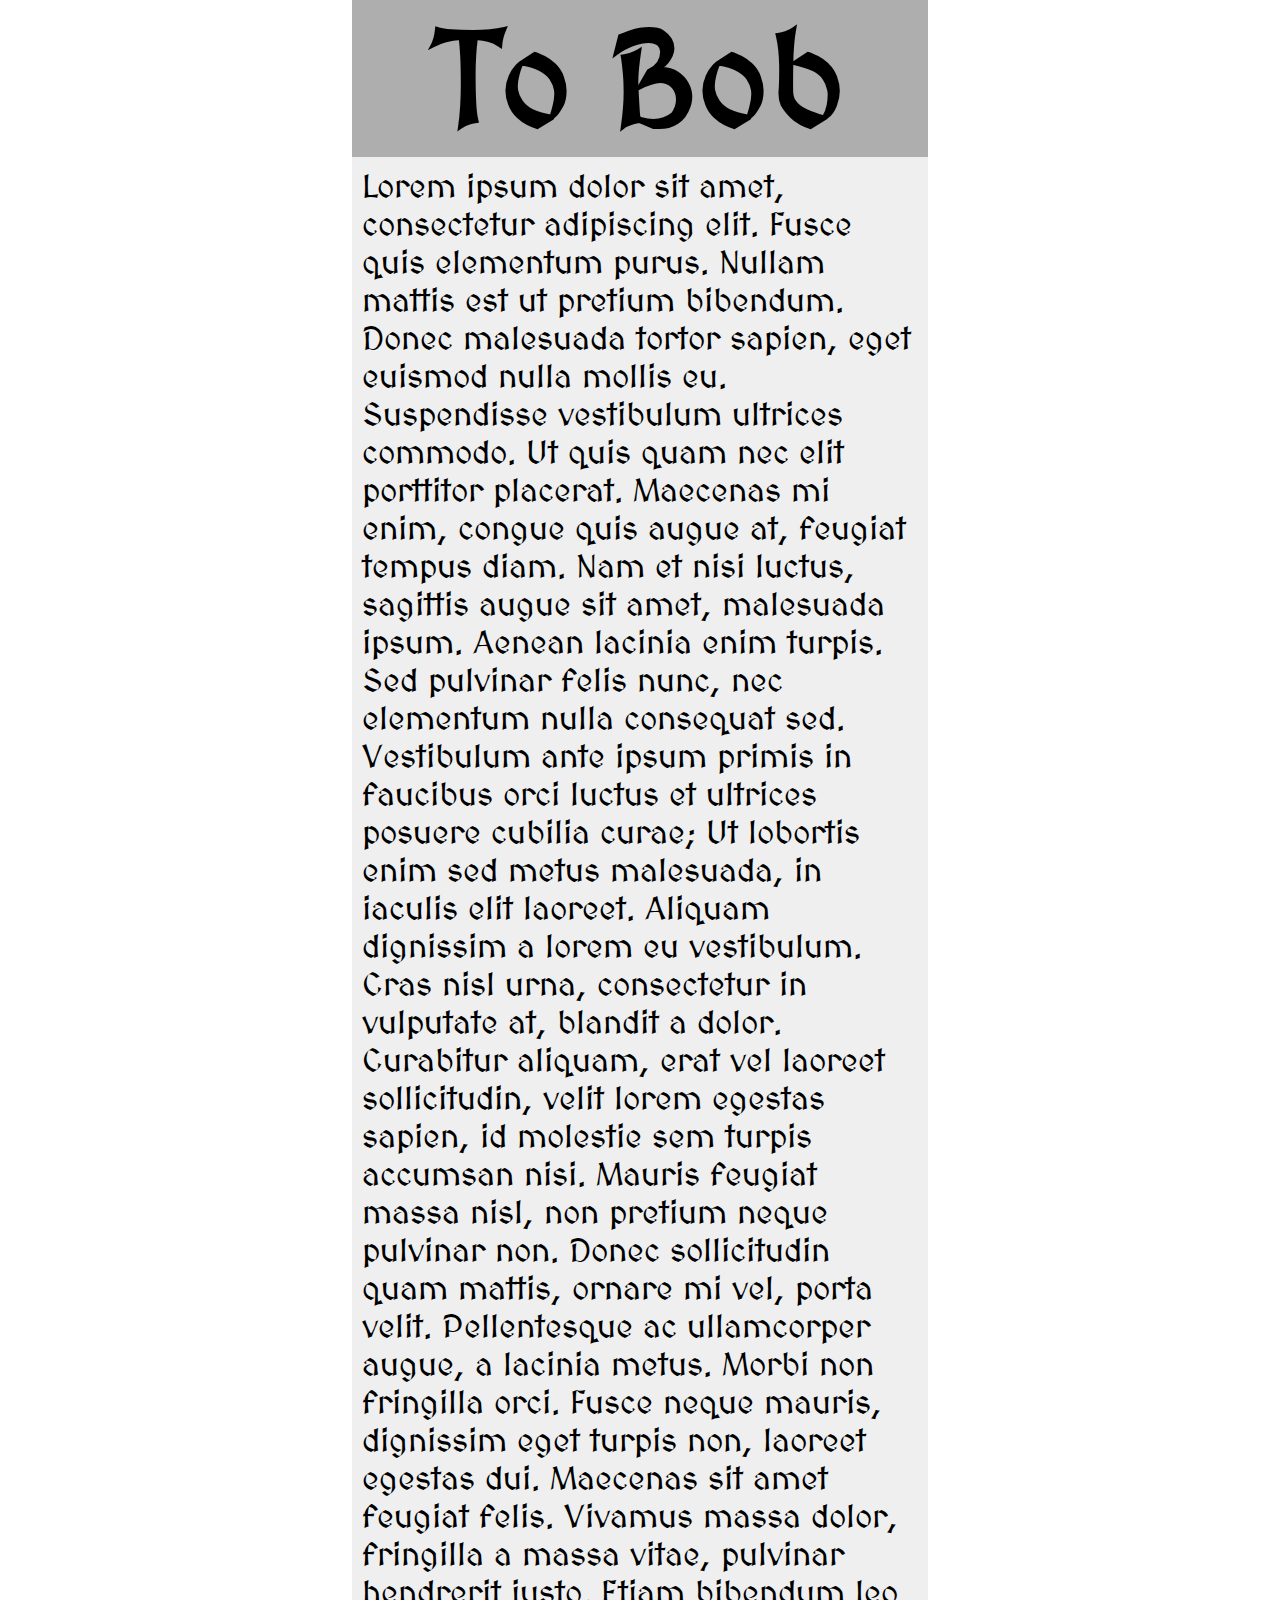
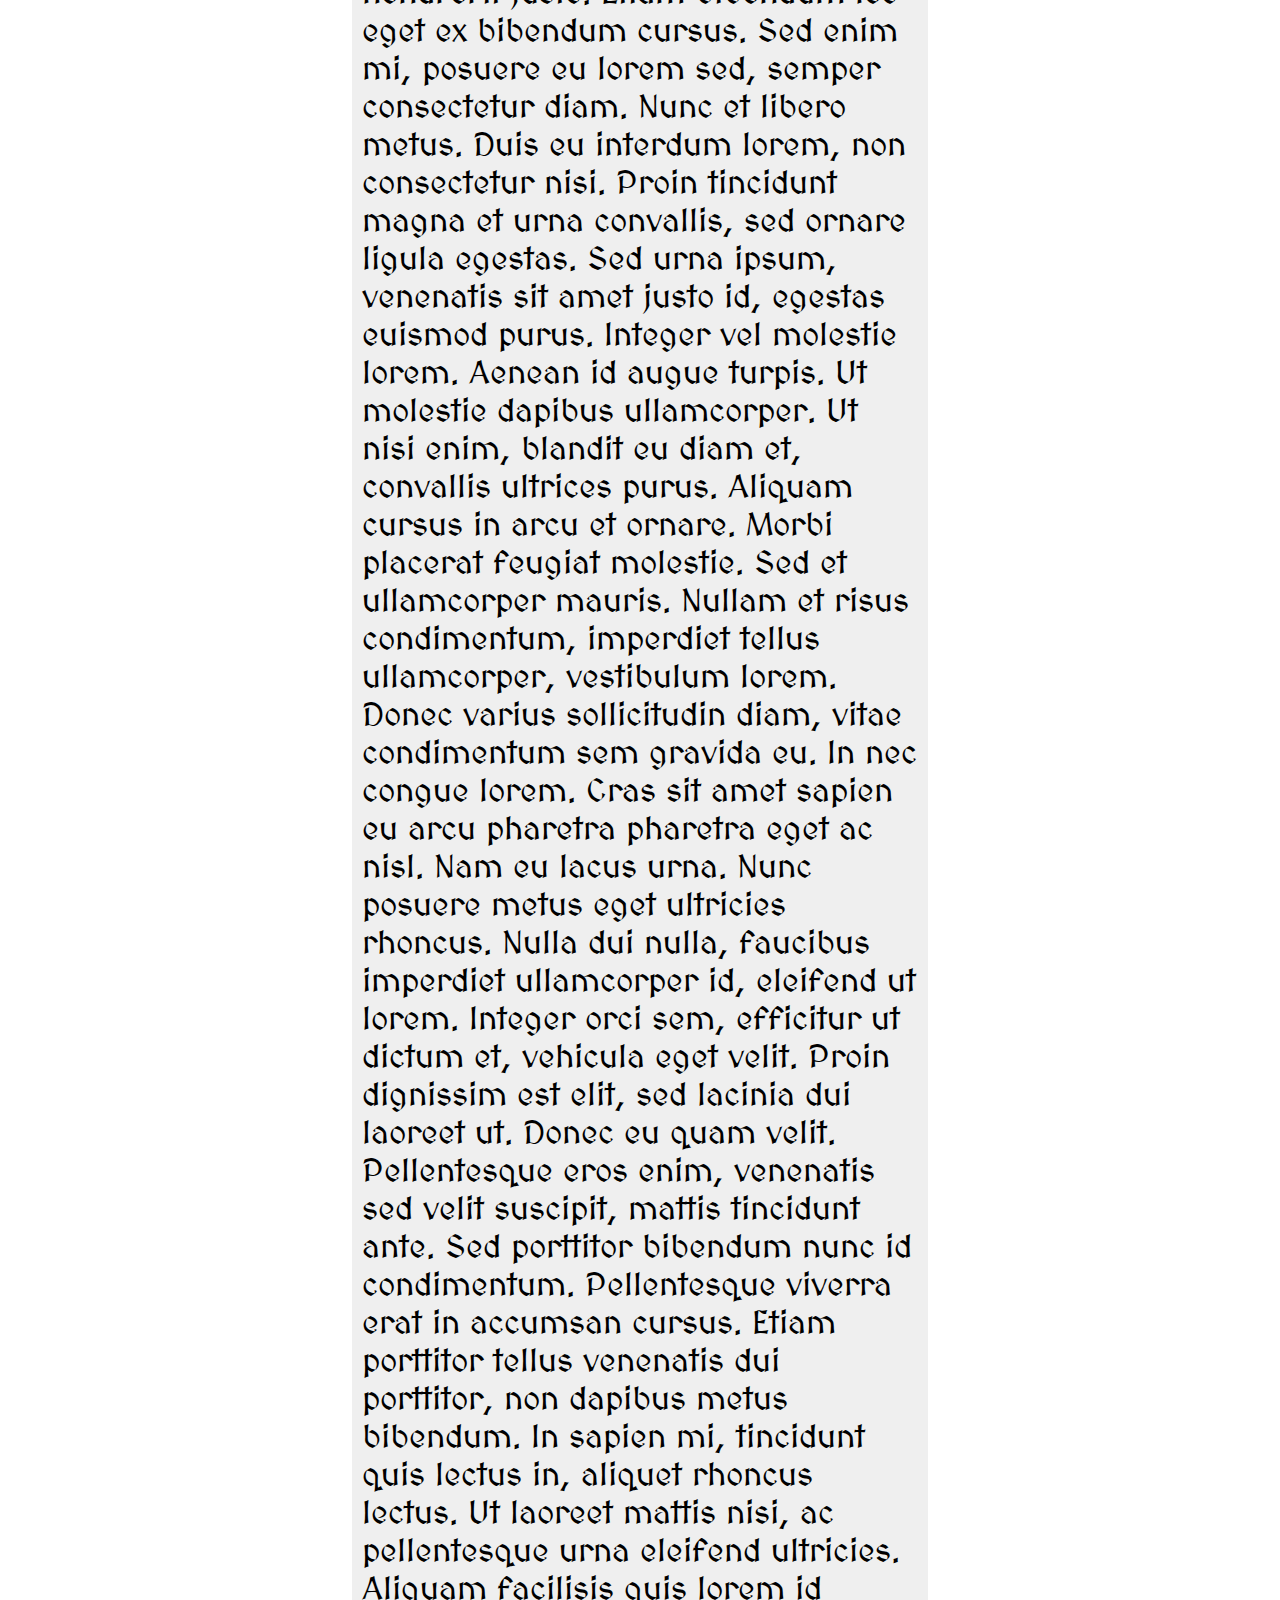
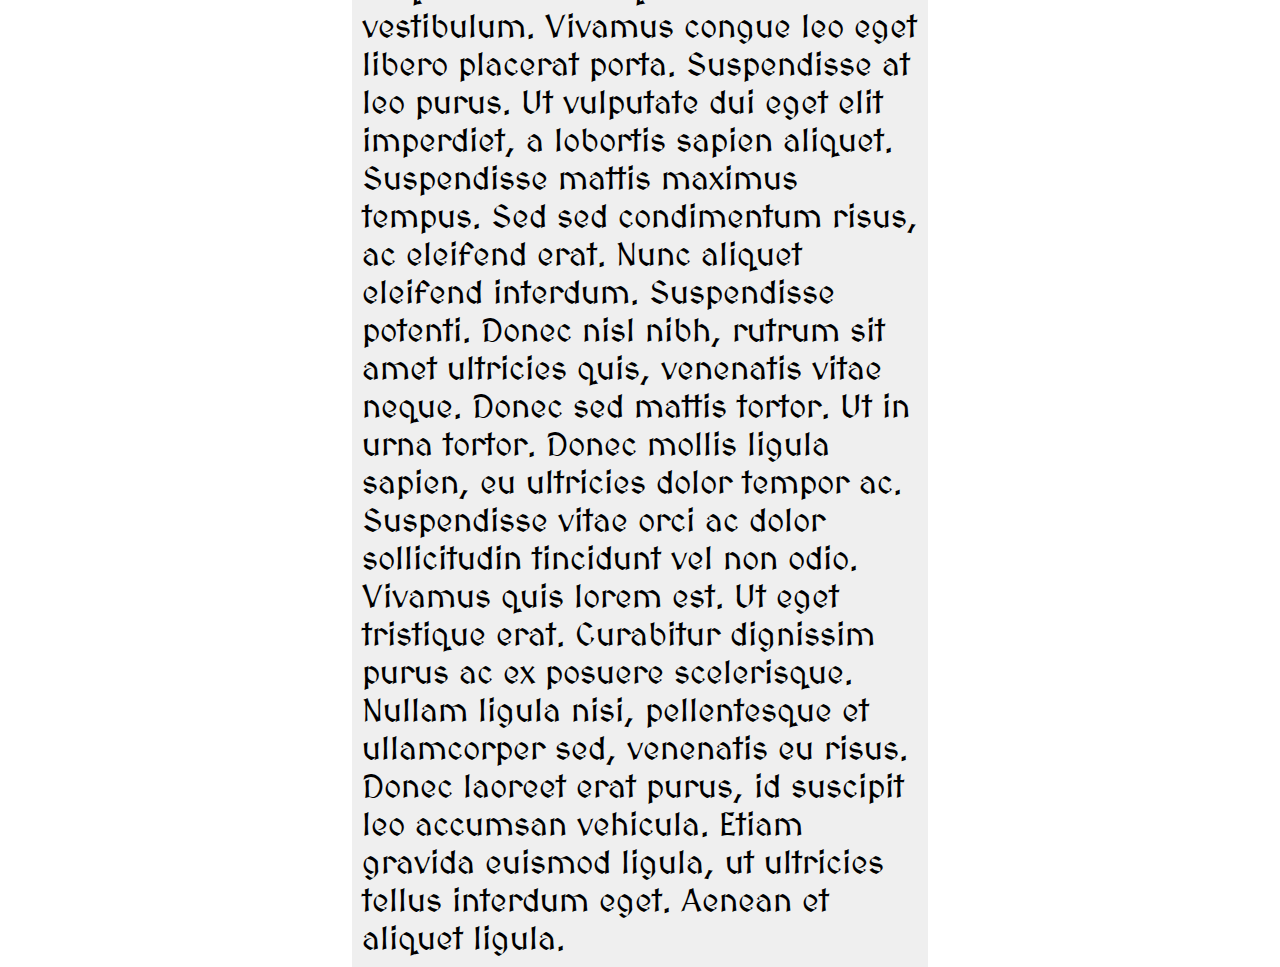
==== card.html @ b1dfefb0 "card.html layout" ====
<!DOCTYPE html>
<html>
    <head>
        <title>Virtual Card</title>
        <script defer src="src/index.js"></script>
        <link rel="stylesheet" href="css/style.css"/>
        <link rel="stylesheet" href="css/card.css"/>
    </head>
    <body>
        <div id="background">
            <div id="card-container">
                <div id="header-container">To Bob</div>
                <div id="message-container">

                    Lorem ipsum dolor sit amet, consectetur adipiscing elit. Fusce quis elementum purus. Nullam mattis est ut pretium bibendum. Donec malesuada tortor sapien, eget euismod nulla mollis eu. Suspendisse vestibulum ultrices commodo. Ut quis quam nec elit porttitor placerat. Maecenas mi enim, congue quis augue at, feugiat tempus diam. Nam et nisi luctus, sagittis augue sit amet, malesuada ipsum. Aenean lacinia enim turpis. Sed pulvinar felis nunc, nec elementum nulla consequat sed.
                    
                    Vestibulum ante ipsum primis in faucibus orci luctus et ultrices posuere cubilia curae; Ut lobortis enim sed metus malesuada, in iaculis elit laoreet. Aliquam dignissim a lorem eu vestibulum. Cras nisl urna, consectetur in vulputate at, blandit a dolor. Curabitur aliquam, erat vel laoreet sollicitudin, velit lorem egestas sapien, id molestie sem turpis accumsan nisi. Mauris feugiat massa nisl, non pretium neque pulvinar non. Donec sollicitudin quam mattis, ornare mi vel, porta velit. Pellentesque ac ullamcorper augue, a lacinia metus. Morbi non fringilla orci. Fusce neque mauris, dignissim eget turpis non, laoreet egestas dui. Maecenas sit amet feugiat felis. Vivamus massa dolor, fringilla a massa vitae, pulvinar hendrerit justo. Etiam bibendum leo eget ex bibendum cursus. Sed enim mi, posuere eu lorem sed, semper consectetur diam. Nunc et libero metus. Duis eu interdum lorem, non consectetur nisi.
                    
                    Proin tincidunt magna et urna convallis, sed ornare ligula egestas. Sed urna ipsum, venenatis sit amet justo id, egestas euismod purus. Integer vel molestie lorem. Aenean id augue turpis. Ut molestie dapibus ullamcorper. Ut nisi enim, blandit eu diam et, convallis ultrices purus. Aliquam cursus in arcu et ornare. Morbi placerat feugiat molestie. Sed et ullamcorper mauris. Nullam et risus condimentum, imperdiet tellus ullamcorper, vestibulum lorem. Donec varius sollicitudin diam, vitae condimentum sem gravida eu. In nec congue lorem. Cras sit amet sapien eu arcu pharetra pharetra eget ac nisl. Nam eu lacus urna. Nunc posuere metus eget ultricies rhoncus. Nulla dui nulla, faucibus imperdiet ullamcorper id, eleifend ut lorem.
                    
                    Integer orci sem, efficitur ut dictum et, vehicula eget velit. Proin dignissim est elit, sed lacinia dui laoreet ut. Donec eu quam velit. Pellentesque eros enim, venenatis sed velit suscipit, mattis tincidunt ante. Sed porttitor bibendum nunc id condimentum. Pellentesque viverra erat in accumsan cursus. Etiam porttitor tellus venenatis dui porttitor, non dapibus metus bibendum. In sapien mi, tincidunt quis lectus in, aliquet rhoncus lectus. Ut laoreet mattis nisi, ac pellentesque urna eleifend ultricies. Aliquam facilisis quis lorem id vestibulum. Vivamus congue leo eget libero placerat porta. Suspendisse at leo purus. Ut vulputate dui eget elit imperdiet, a lobortis sapien aliquet. Suspendisse mattis maximus tempus. Sed sed condimentum risus, ac eleifend erat. Nunc aliquet eleifend interdum.
                    
                    Suspendisse potenti. Donec nisl nibh, rutrum sit amet ultricies quis, venenatis vitae neque. Donec sed mattis tortor. Ut in urna tortor. Donec mollis ligula sapien, eu ultricies dolor tempor ac. Suspendisse vitae orci ac dolor sollicitudin tincidunt vel non odio. Vivamus quis lorem est. Ut eget tristique erat. Curabitur dignissim purus ac ex posuere scelerisque. Nullam ligula nisi, pellentesque et ullamcorper sed, venenatis eu risus. Donec laoreet erat purus, id suscipit leo accumsan vehicula. Etiam gravida euismod ligula, ut ultricies tellus interdum eget. Aenean et aliquet ligula. </div>
            </div>
        </div>
    </body>
</html>
---- css/style.css ----
/* STYLES SHARED ACROSS THE PAGES */

html, body {
    margin: 0;
    padding: 0;
    height: 100%;
    width: 100%;
}
---- css/card.css ----
/* STYLES SPECIFIC TO CARD.HTML */
@import url('https://fonts.googleapis.com/css2?family=MedievalSharp&family=Rubik&display=swap');

#background {
    width: 100%;
    height: 100%; 

    display: flex;
    justify-content: center;

    background-color: white;
}

#card-container { 
    width: 45%;

    display: flex;
    flex-direction: column;
    padding: 0;
}

#header-container {
    box-sizing: border-box;
    width: 100%;

    background-color: rgba(94, 94, 94, 0.5);
    background: 0.5;

    text-align: center;
    font-size: 100pt;
    font-family: 'MedievalSharp', cursive;
    font-weight: bolder;
}

#message-container {
    box-sizing: border-box;
    padding: 10px;
    width: 100%;

    background-color: rgba(94, 94, 94, 0.1);
    
    font-size: 25pt;
    font-family: 'MedievalSharp', cursive;
    text-wrap: pretty;
}
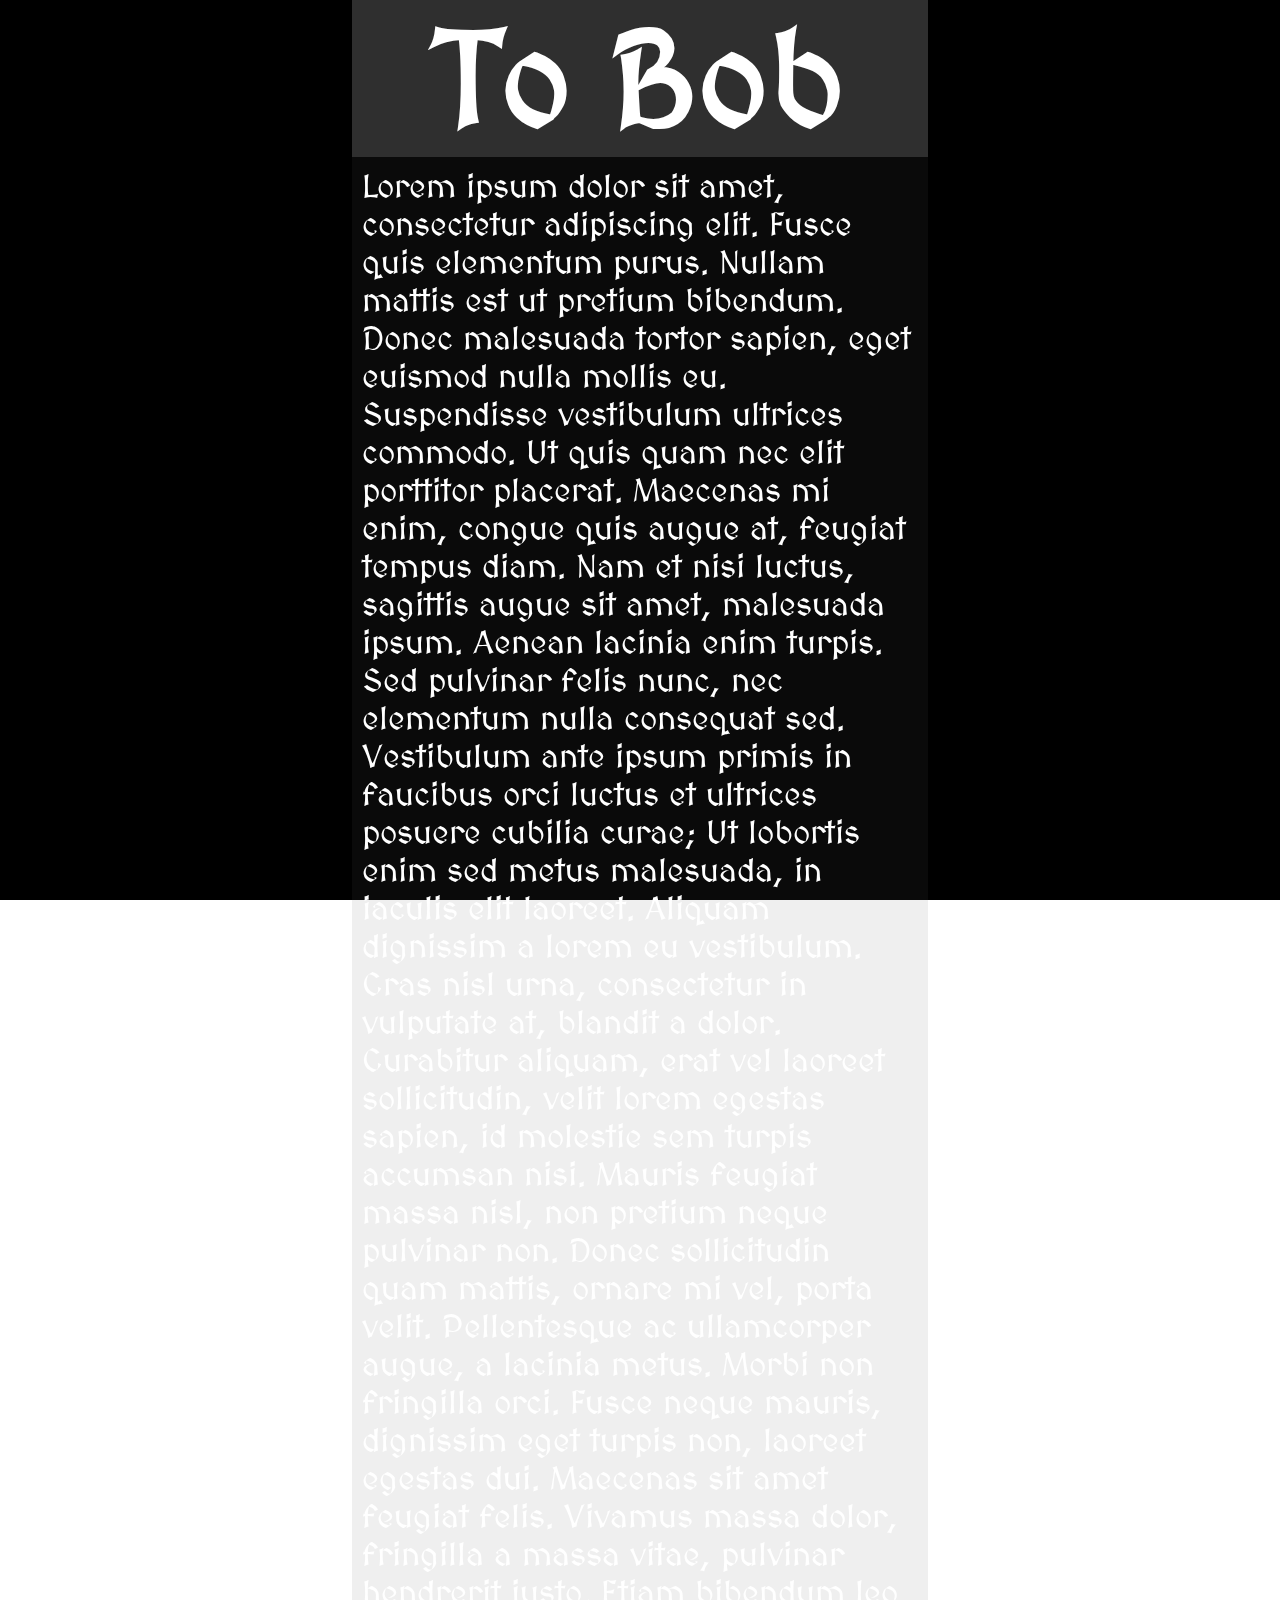
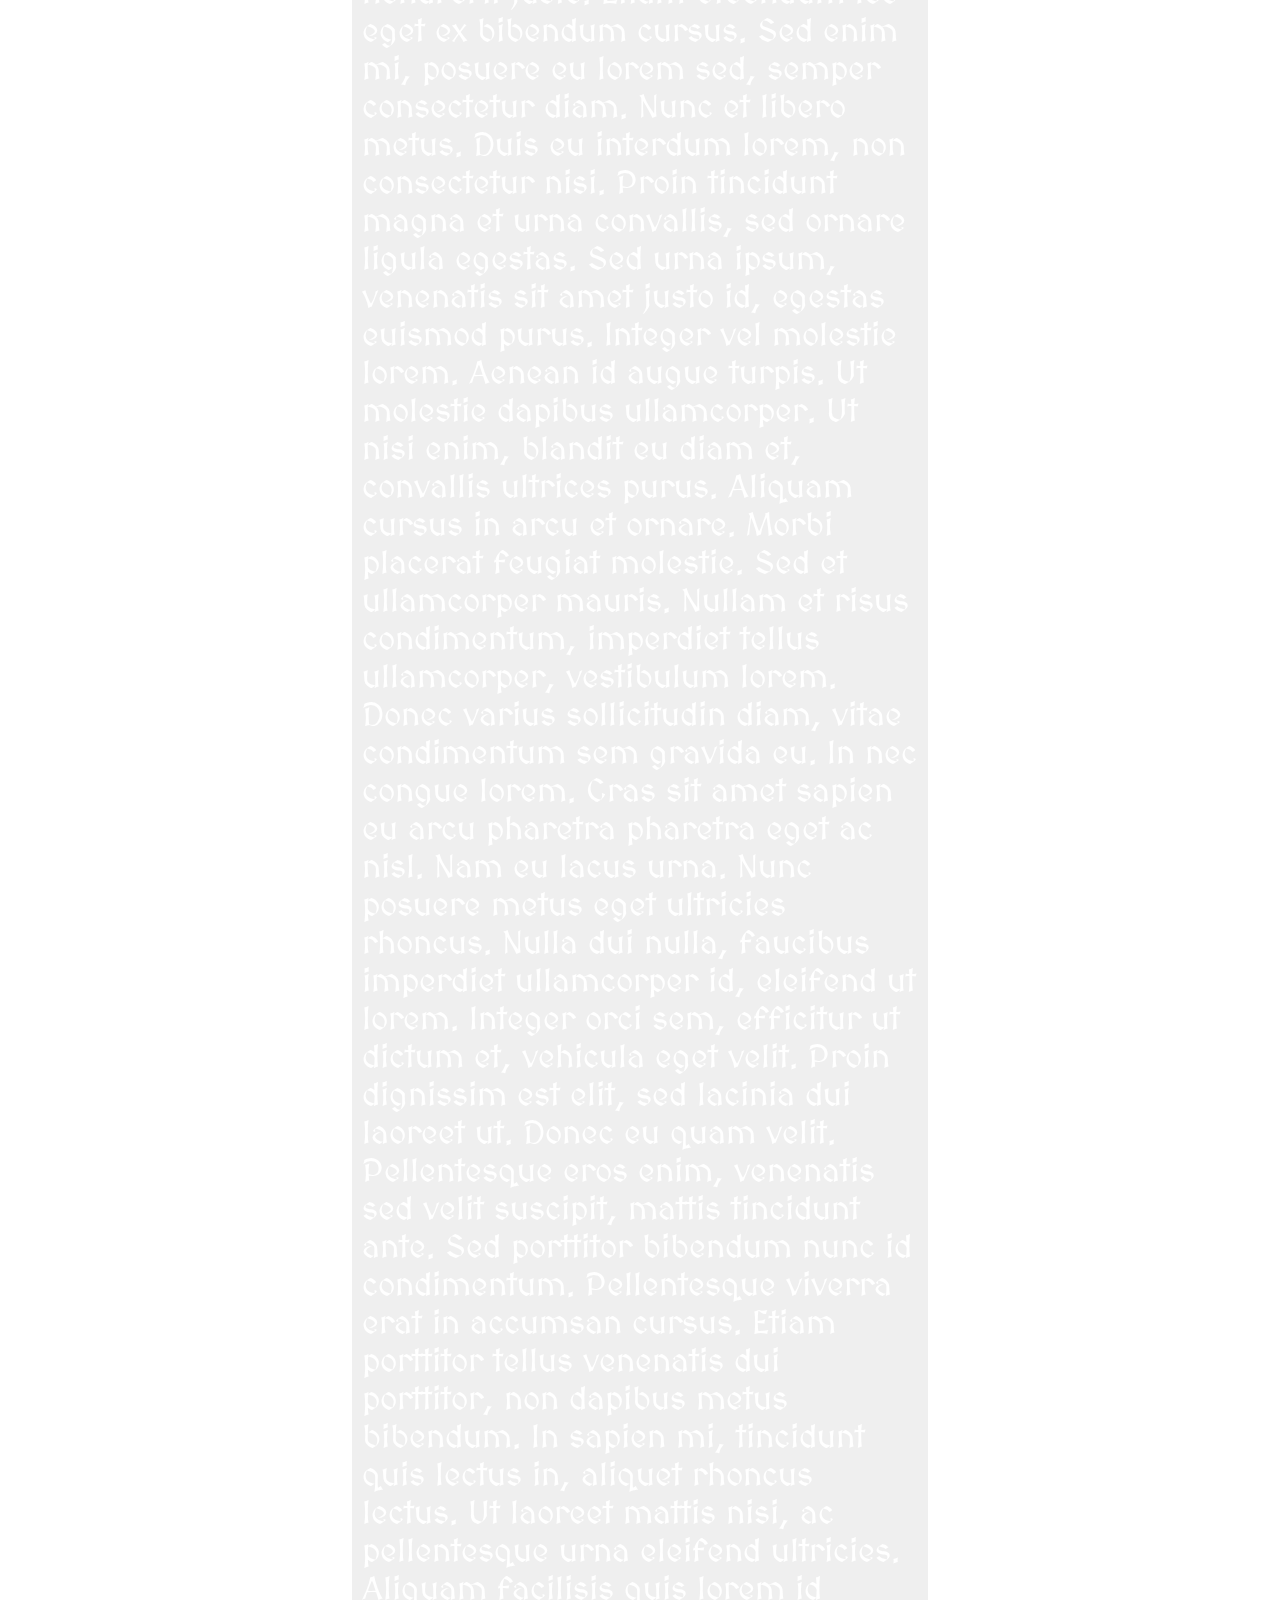
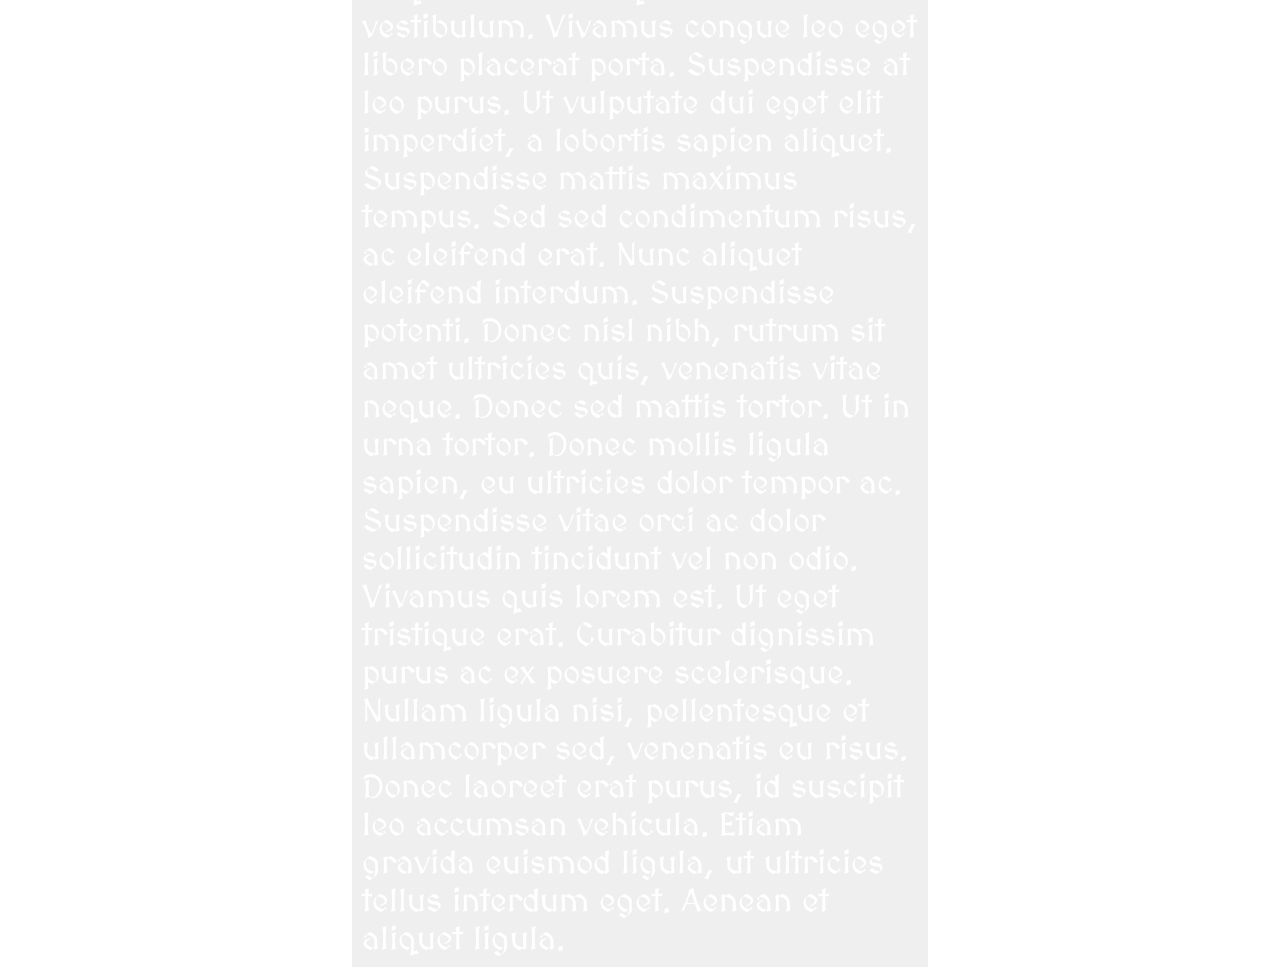
==== commit 3e3ede6f: "Fix canvas z-index" ====
--- a/card.html
+++ b/card.html
@@ -2,25 +2,31 @@
 <html>
     <head>
         <title>Virtual Card</title>
-        <script defer src="src/index.js"></script>
         <link rel="stylesheet" href="css/style.css"/>
         <link rel="stylesheet" href="css/card.css"/>
+
+        <script defer src="src/graphics.js"></script>
+        <script defer src="src/background.js"></script>
     </head>
     <body>
-        <div id="background">
-            <div id="card-container">
-                <div id="header-container">To Bob</div>
-                <div id="message-container">
+        <div id="wrap">
+            <canvas id="animated-background"></canvas>
+            <div id="overlay">
+                <div id="card-container">
+                    <div id="header-container">To Bob</div>
+                    <div id="message-container">
 
-                    Lorem ipsum dolor sit amet, consectetur adipiscing elit. Fusce quis elementum purus. Nullam mattis est ut pretium bibendum. Donec malesuada tortor sapien, eget euismod nulla mollis eu. Suspendisse vestibulum ultrices commodo. Ut quis quam nec elit porttitor placerat. Maecenas mi enim, congue quis augue at, feugiat tempus diam. Nam et nisi luctus, sagittis augue sit amet, malesuada ipsum. Aenean lacinia enim turpis. Sed pulvinar felis nunc, nec elementum nulla consequat sed.
-                    
-                    Vestibulum ante ipsum primis in faucibus orci luctus et ultrices posuere cubilia curae; Ut lobortis enim sed metus malesuada, in iaculis elit laoreet. Aliquam dignissim a lorem eu vestibulum. Cras nisl urna, consectetur in vulputate at, blandit a dolor. Curabitur aliquam, erat vel laoreet sollicitudin, velit lorem egestas sapien, id molestie sem turpis accumsan nisi. Mauris feugiat massa nisl, non pretium neque pulvinar non. Donec sollicitudin quam mattis, ornare mi vel, porta velit. Pellentesque ac ullamcorper augue, a lacinia metus. Morbi non fringilla orci. Fusce neque mauris, dignissim eget turpis non, laoreet egestas dui. Maecenas sit amet feugiat felis. Vivamus massa dolor, fringilla a massa vitae, pulvinar hendrerit justo. Etiam bibendum leo eget ex bibendum cursus. Sed enim mi, posuere eu lorem sed, semper consectetur diam. Nunc et libero metus. Duis eu interdum lorem, non consectetur nisi.
-                    
-                    Proin tincidunt magna et urna convallis, sed ornare ligula egestas. Sed urna ipsum, venenatis sit amet justo id, egestas euismod purus. Integer vel molestie lorem. Aenean id augue turpis. Ut molestie dapibus ullamcorper. Ut nisi enim, blandit eu diam et, convallis ultrices purus. Aliquam cursus in arcu et ornare. Morbi placerat feugiat molestie. Sed et ullamcorper mauris. Nullam et risus condimentum, imperdiet tellus ullamcorper, vestibulum lorem. Donec varius sollicitudin diam, vitae condimentum sem gravida eu. In nec congue lorem. Cras sit amet sapien eu arcu pharetra pharetra eget ac nisl. Nam eu lacus urna. Nunc posuere metus eget ultricies rhoncus. Nulla dui nulla, faucibus imperdiet ullamcorper id, eleifend ut lorem.
-                    
-                    Integer orci sem, efficitur ut dictum et, vehicula eget velit. Proin dignissim est elit, sed lacinia dui laoreet ut. Donec eu quam velit. Pellentesque eros enim, venenatis sed velit suscipit, mattis tincidunt ante. Sed porttitor bibendum nunc id condimentum. Pellentesque viverra erat in accumsan cursus. Etiam porttitor tellus venenatis dui porttitor, non dapibus metus bibendum. In sapien mi, tincidunt quis lectus in, aliquet rhoncus lectus. Ut laoreet mattis nisi, ac pellentesque urna eleifend ultricies. Aliquam facilisis quis lorem id vestibulum. Vivamus congue leo eget libero placerat porta. Suspendisse at leo purus. Ut vulputate dui eget elit imperdiet, a lobortis sapien aliquet. Suspendisse mattis maximus tempus. Sed sed condimentum risus, ac eleifend erat. Nunc aliquet eleifend interdum.
-                    
-                    Suspendisse potenti. Donec nisl nibh, rutrum sit amet ultricies quis, venenatis vitae neque. Donec sed mattis tortor. Ut in urna tortor. Donec mollis ligula sapien, eu ultricies dolor tempor ac. Suspendisse vitae orci ac dolor sollicitudin tincidunt vel non odio. Vivamus quis lorem est. Ut eget tristique erat. Curabitur dignissim purus ac ex posuere scelerisque. Nullam ligula nisi, pellentesque et ullamcorper sed, venenatis eu risus. Donec laoreet erat purus, id suscipit leo accumsan vehicula. Etiam gravida euismod ligula, ut ultricies tellus interdum eget. Aenean et aliquet ligula. </div>
+                        Lorem ipsum dolor sit amet, consectetur adipiscing elit. Fusce quis elementum purus. Nullam mattis est ut pretium bibendum. Donec malesuada tortor sapien, eget euismod nulla mollis eu. Suspendisse vestibulum ultrices commodo. Ut quis quam nec elit porttitor placerat. Maecenas mi enim, congue quis augue at, feugiat tempus diam. Nam et nisi luctus, sagittis augue sit amet, malesuada ipsum. Aenean lacinia enim turpis. Sed pulvinar felis nunc, nec elementum nulla consequat sed.
+
+                        Vestibulum ante ipsum primis in faucibus orci luctus et ultrices posuere cubilia curae; Ut lobortis enim sed metus malesuada, in iaculis elit laoreet. Aliquam dignissim a lorem eu vestibulum. Cras nisl urna, consectetur in vulputate at, blandit a dolor. Curabitur aliquam, erat vel laoreet sollicitudin, velit lorem egestas sapien, id molestie sem turpis accumsan nisi. Mauris feugiat massa nisl, non pretium neque pulvinar non. Donec sollicitudin quam mattis, ornare mi vel, porta velit. Pellentesque ac ullamcorper augue, a lacinia metus. Morbi non fringilla orci. Fusce neque mauris, dignissim eget turpis non, laoreet egestas dui. Maecenas sit amet feugiat felis. Vivamus massa dolor, fringilla a massa vitae, pulvinar hendrerit justo. Etiam bibendum leo eget ex bibendum cursus. Sed enim mi, posuere eu lorem sed, semper consectetur diam. Nunc et libero metus. Duis eu interdum lorem, non consectetur nisi.
+
+                        Proin tincidunt magna et urna convallis, sed ornare ligula egestas. Sed urna ipsum, venenatis sit amet justo id, egestas euismod purus. Integer vel molestie lorem. Aenean id augue turpis. Ut molestie dapibus ullamcorper. Ut nisi enim, blandit eu diam et, convallis ultrices purus. Aliquam cursus in arcu et ornare. Morbi placerat feugiat molestie. Sed et ullamcorper mauris. Nullam et risus condimentum, imperdiet tellus ullamcorper, vestibulum lorem. Donec varius sollicitudin diam, vitae condimentum sem gravida eu. In nec congue lorem. Cras sit amet sapien eu arcu pharetra pharetra eget ac nisl. Nam eu lacus urna. Nunc posuere metus eget ultricies rhoncus. Nulla dui nulla, faucibus imperdiet ullamcorper id, eleifend ut lorem.
+
+                        Integer orci sem, efficitur ut dictum et, vehicula eget velit. Proin dignissim est elit, sed lacinia dui laoreet ut. Donec eu quam velit. Pellentesque eros enim, venenatis sed velit suscipit, mattis tincidunt ante. Sed porttitor bibendum nunc id condimentum. Pellentesque viverra erat in accumsan cursus. Etiam porttitor tellus venenatis dui porttitor, non dapibus metus bibendum. In sapien mi, tincidunt quis lectus in, aliquet rhoncus lectus. Ut laoreet mattis nisi, ac pellentesque urna eleifend ultricies. Aliquam facilisis quis lorem id vestibulum. Vivamus congue leo eget libero placerat porta. Suspendisse at leo purus. Ut vulputate dui eget elit imperdiet, a lobortis sapien aliquet. Suspendisse mattis maximus tempus. Sed sed condimentum risus, ac eleifend erat. Nunc aliquet eleifend interdum.
+
+                        Suspendisse potenti. Donec nisl nibh, rutrum sit amet ultricies quis, venenatis vitae neque. Donec sed mattis tortor. Ut in urna tortor. Donec mollis ligula sapien, eu ultricies dolor tempor ac. Suspendisse vitae orci ac dolor sollicitudin tincidunt vel non odio. Vivamus quis lorem est. Ut eget tristique erat. Curabitur dignissim purus ac ex posuere scelerisque. Nullam ligula nisi, pellentesque et ullamcorper sed, venenatis eu risus. Donec laoreet erat purus, id suscipit leo accumsan vehicula. Etiam gravida euismod ligula, ut ultricies tellus interdum eget. Aenean et aliquet ligula. 
+                    </div>
+                </div>
             </div>
         </div>
     </body>
--- a/css/card.css
+++ b/css/card.css
@@ -1,14 +1,22 @@
 /* STYLES SPECIFIC TO CARD.HTML */
 @import url('https://fonts.googleapis.com/css2?family=MedievalSharp&family=Rubik&display=swap');
 
-#background {
+#wrap {
+    position: relative;
+}
+
+#animated-background {
+    position: fixed;
+    top: 0;
+    left: 0;
+    z-index: -1;
+}
+
+#overlay {
     width: 100%;
-    height: 100%; 
 
     display: flex;
     justify-content: center;
-
-    background-color: white;
 }
 
 #card-container { 
@@ -17,6 +25,8 @@
     display: flex;
     flex-direction: column;
     padding: 0;
+
+    color: white;
 }
 
 #header-container {
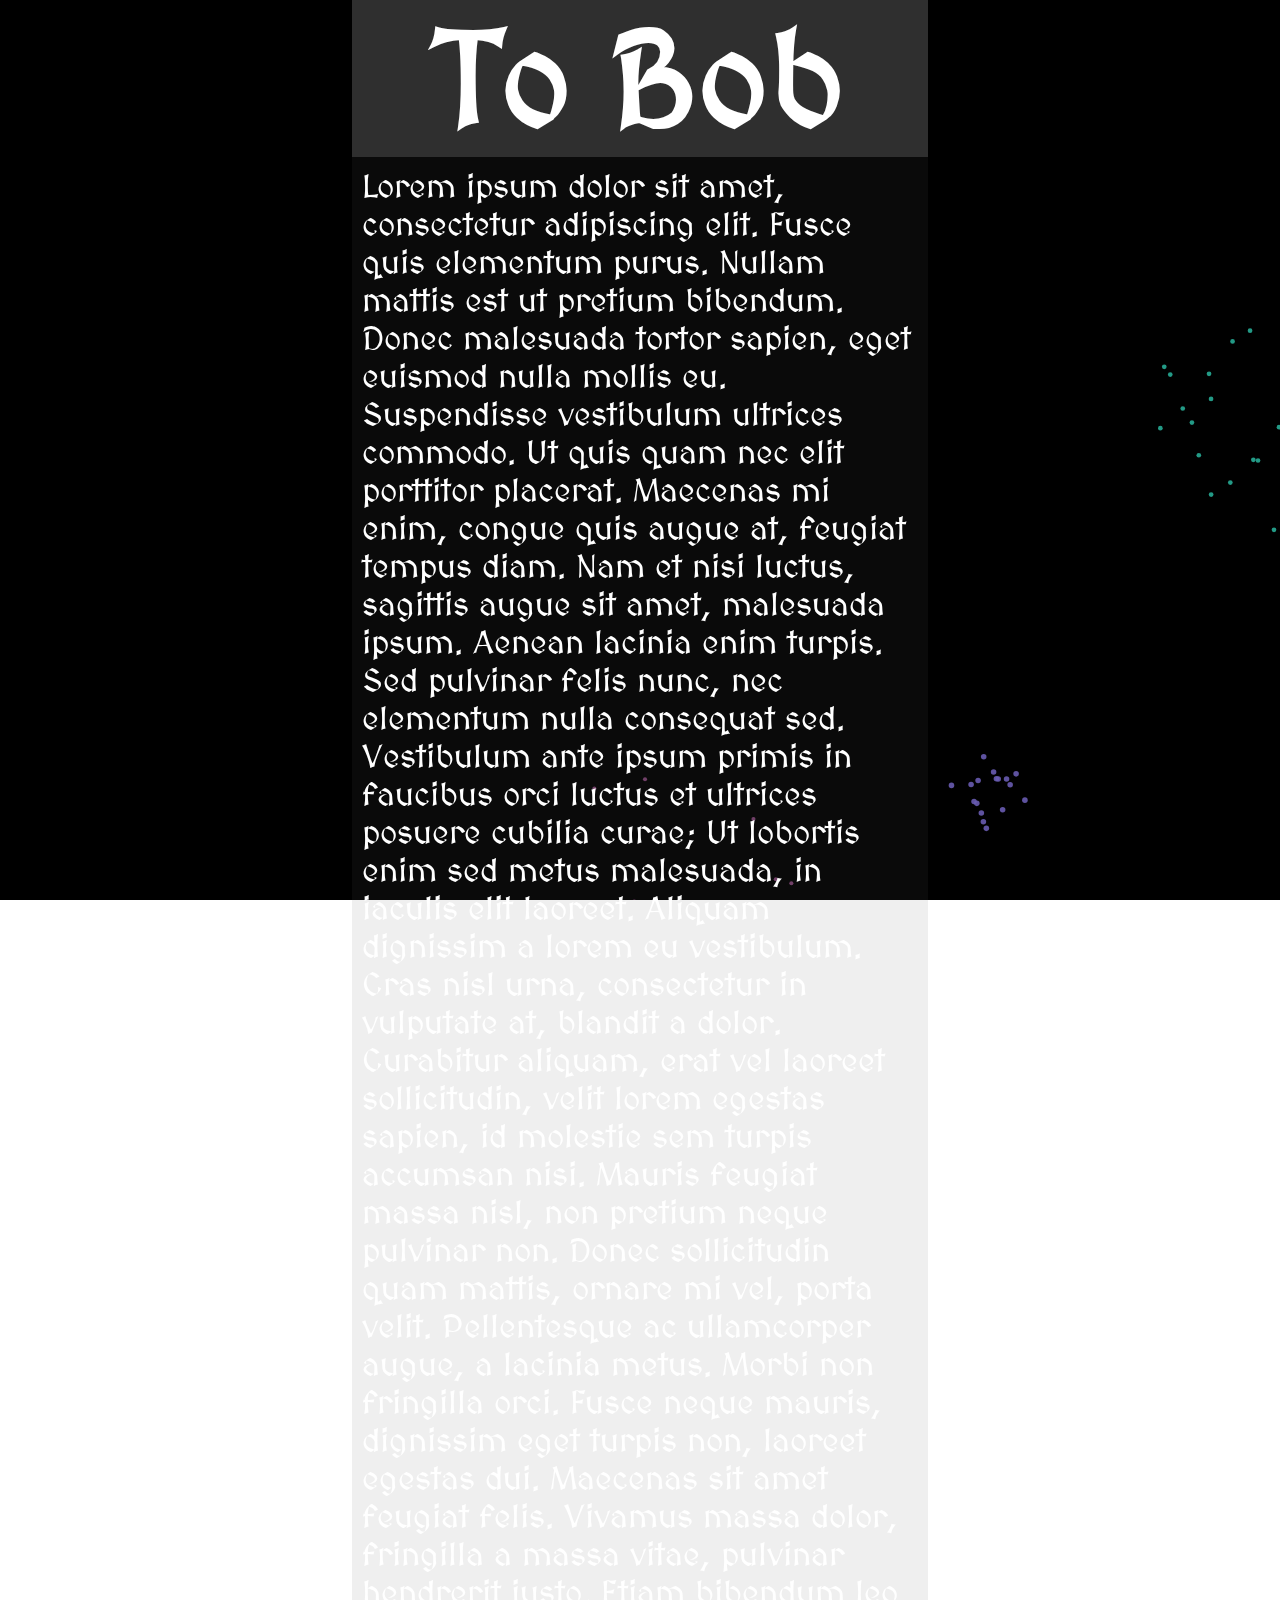
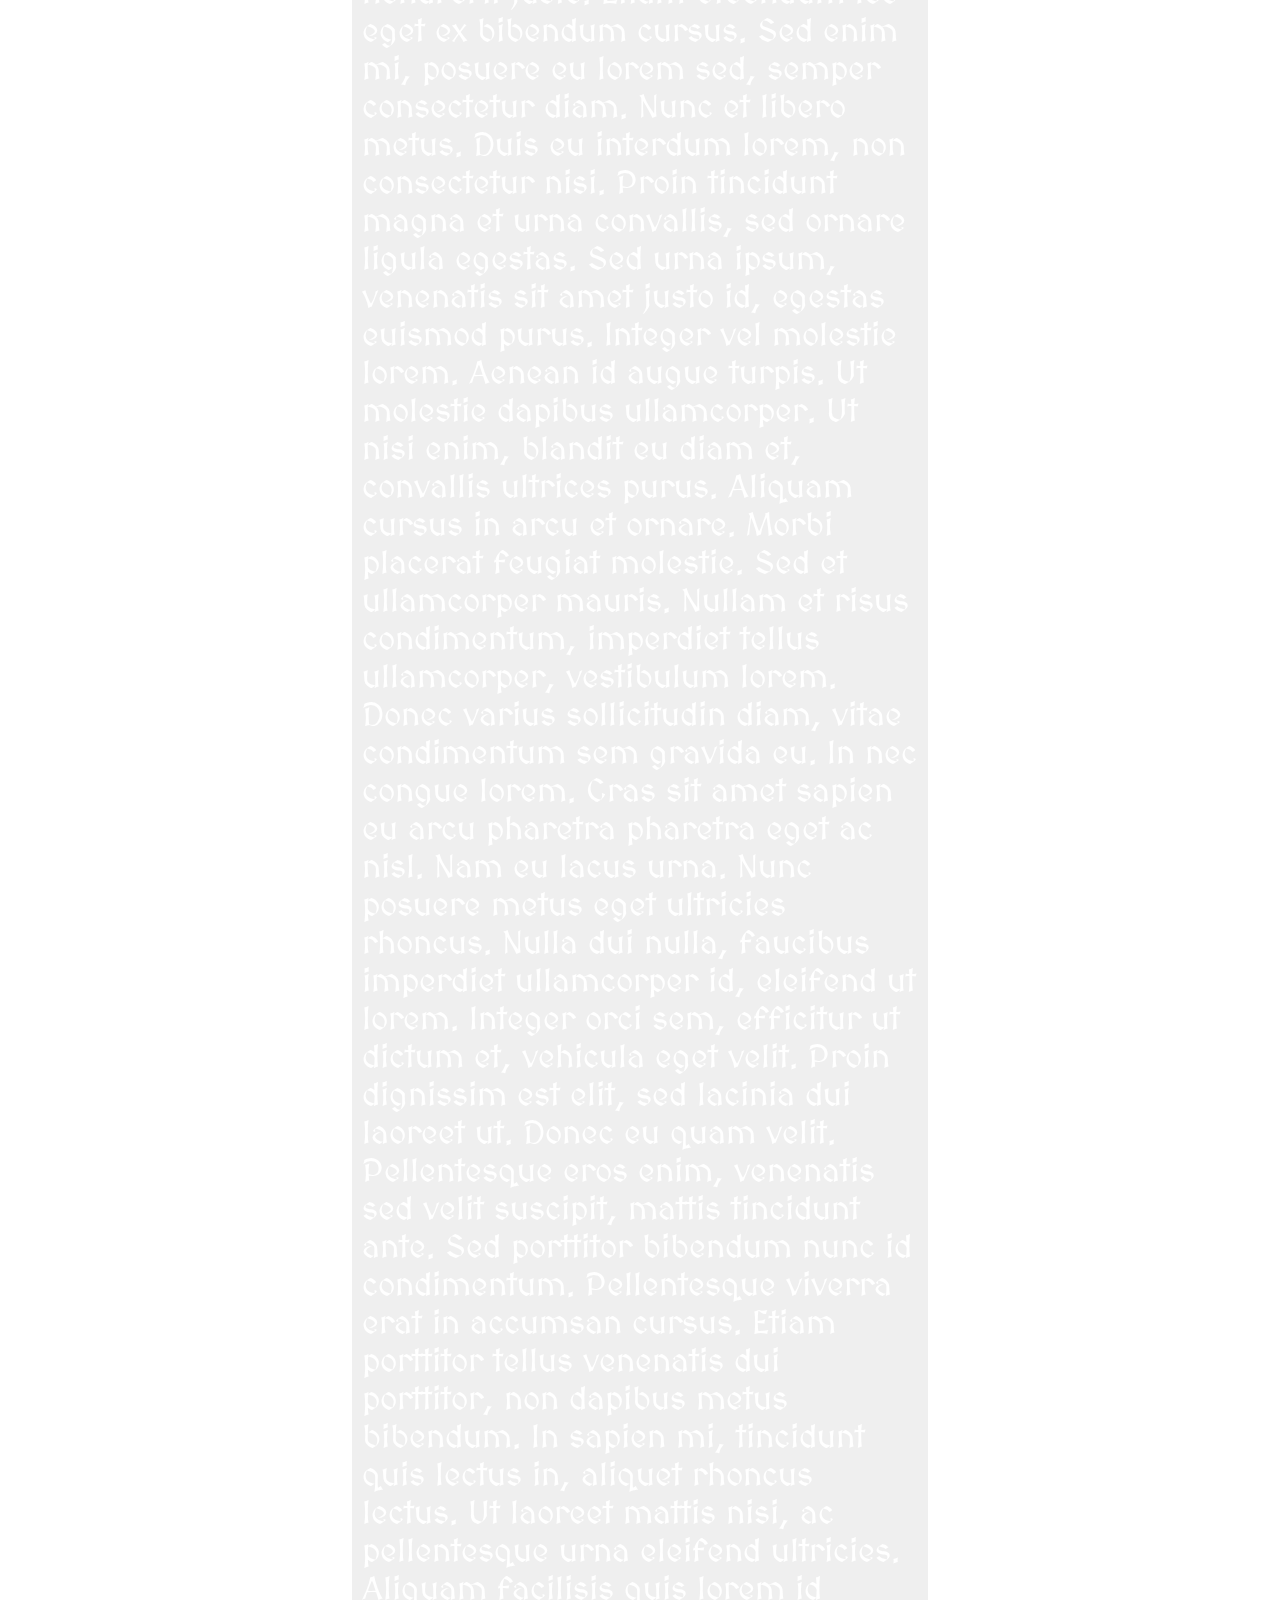
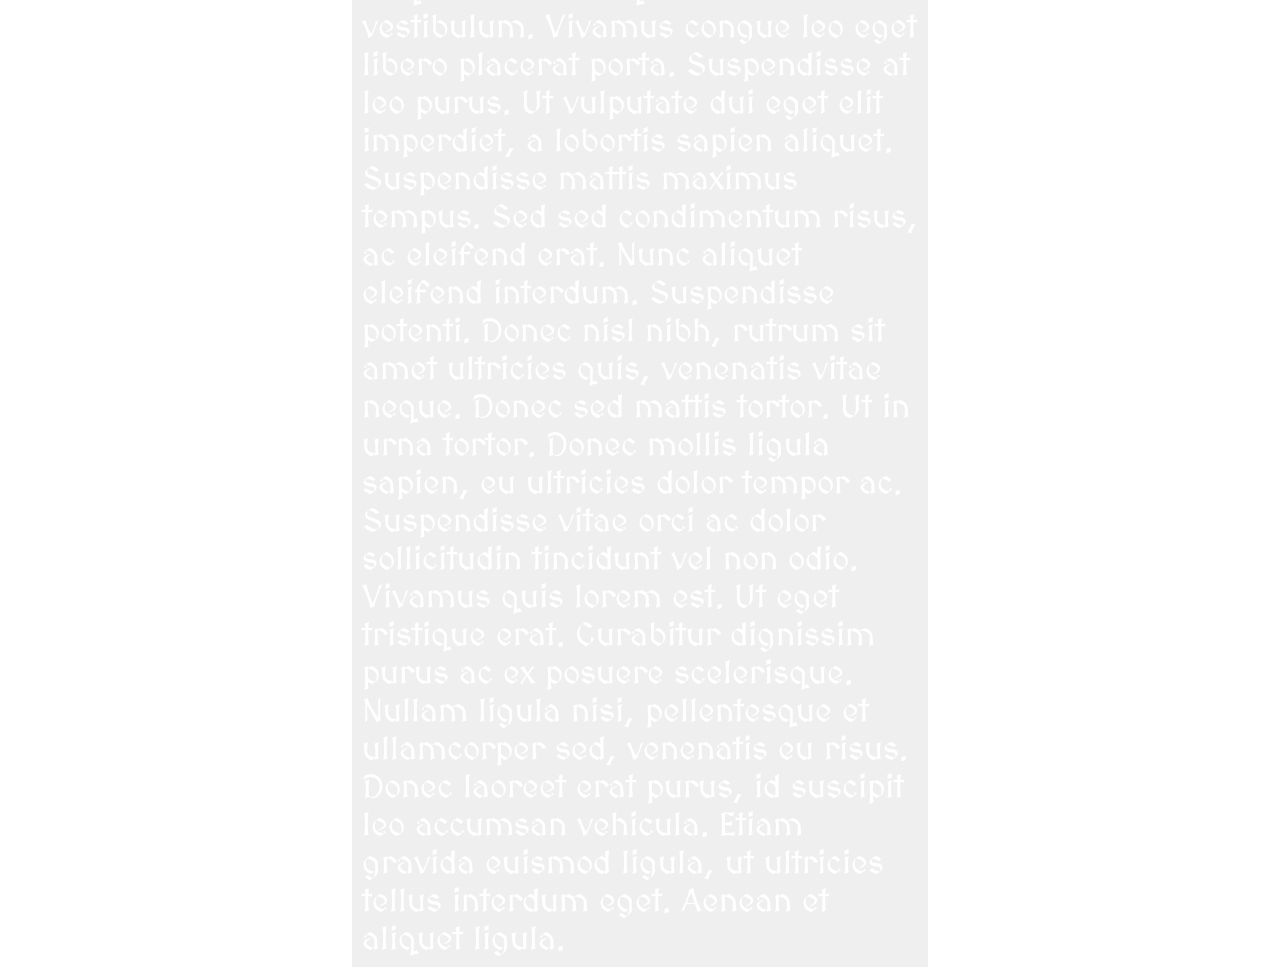
==== commit 76d0fec2: "Fireworks" ====
--- a/card.html
+++ b/card.html
@@ -6,6 +6,7 @@
         <link rel="stylesheet" href="css/card.css"/>
 
         <script defer src="src/graphics.js"></script>
+        <script defer src="src/firework.js"></script>
         <script defer src="src/background.js"></script>
     </head>
     <body>
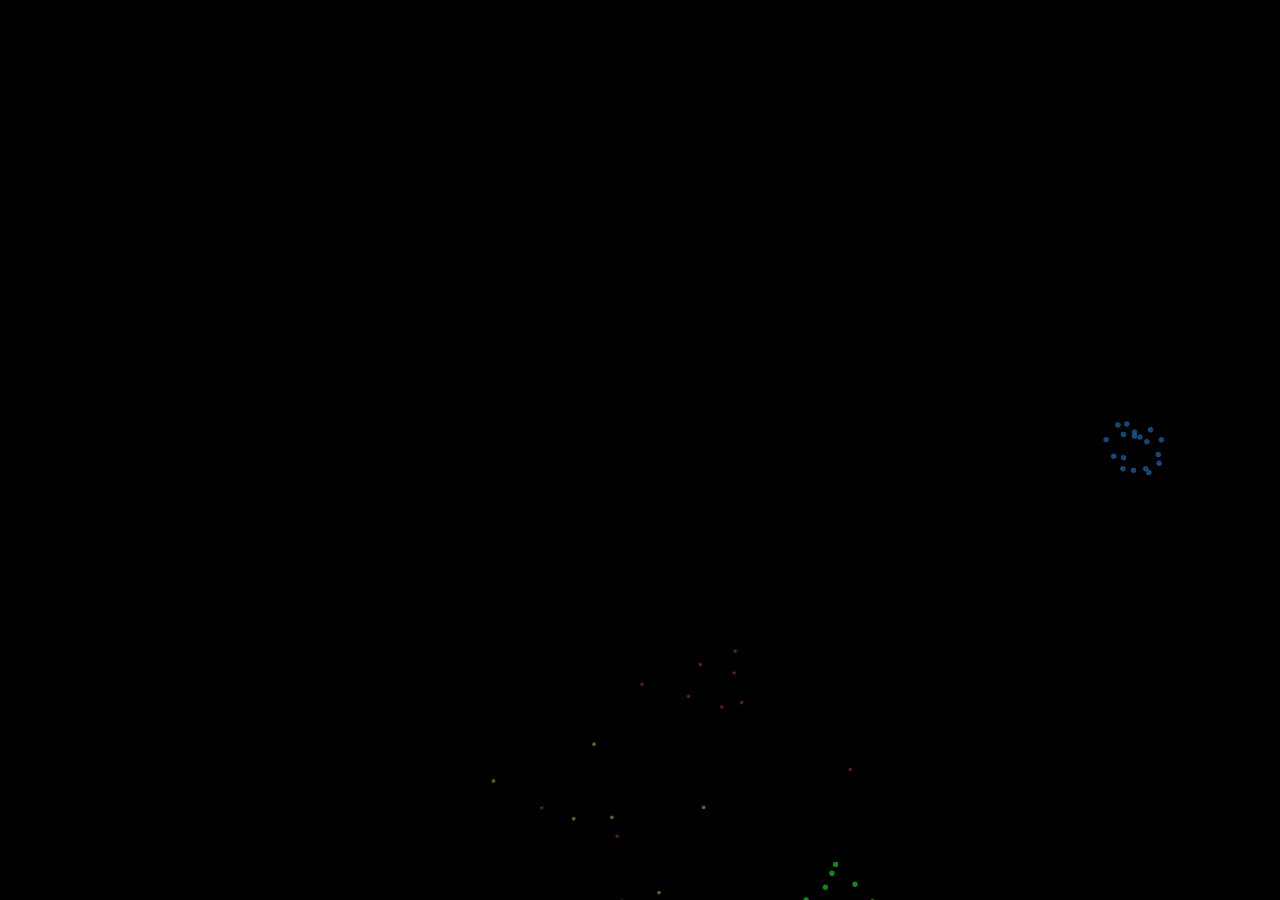
==== commit 52e8bbdb: "Fill card with decoded-URL params" ====
--- a/card.html
+++ b/card.html
@@ -5,6 +5,7 @@
         <link rel="stylesheet" href="css/style.css"/>
         <link rel="stylesheet" href="css/card.css"/>
 
+        <script defer src="src/card.js"></script>
         <script defer src="src/graphics.js"></script>
         <script defer src="src/firework.js"></script>
         <script defer src="src/background.js"></script>
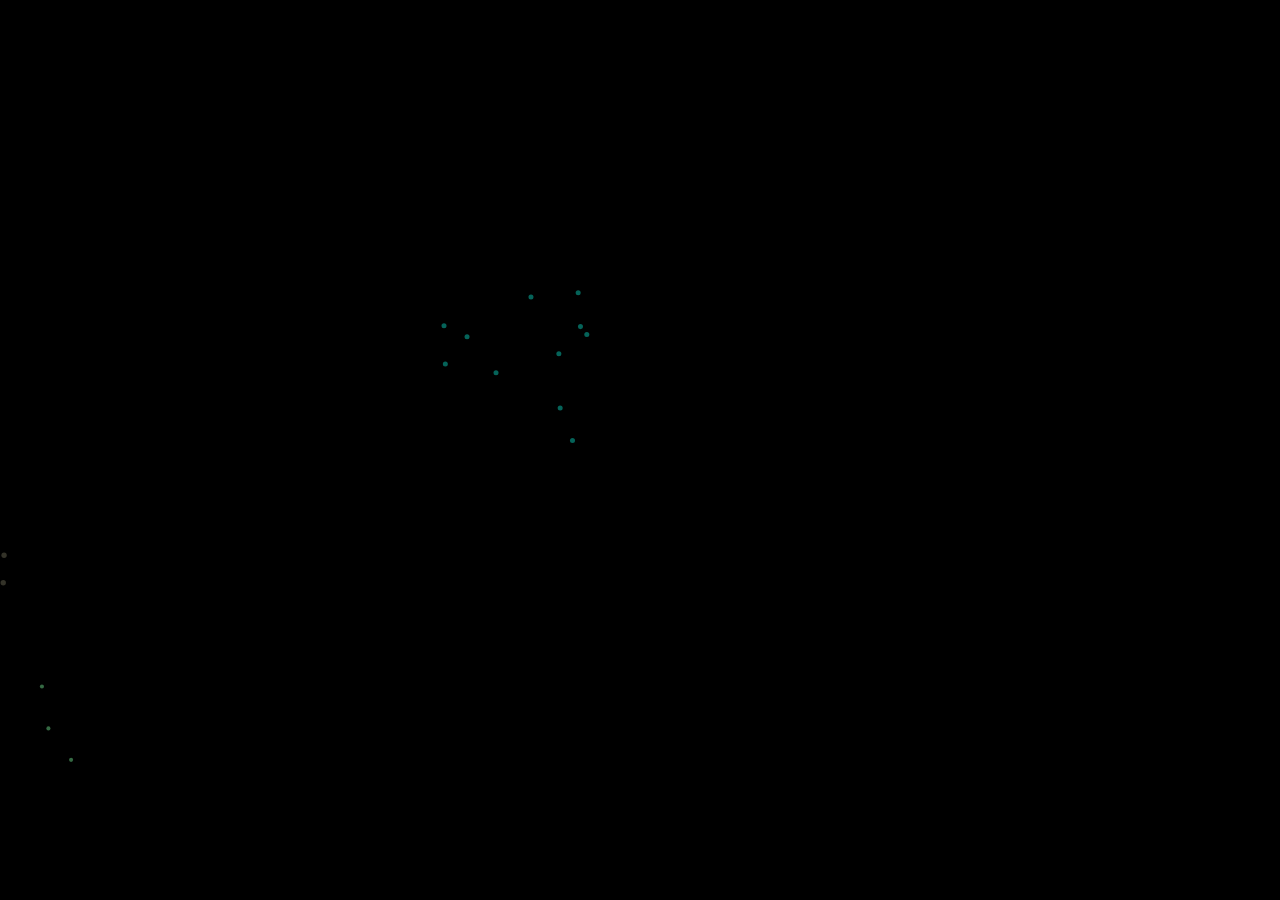
==== commit df096501: "Pages Pass W3C Validation" ====
--- a/card.html
+++ b/card.html
@@ -1,9 +1,10 @@
 <!DOCTYPE html>
-<html>
+<html lang="en">
     <head>
+        <meta charset="utf-8">
         <title>Virtual Card</title>
-        <link rel="stylesheet" href="css/style.css"/>
-        <link rel="stylesheet" href="css/card.css"/>
+        <link rel="stylesheet" href="css/style.css">
+        <link rel="stylesheet" href="css/card.css">
 
         <script defer src="src/card.js"></script>
         <script defer src="src/graphics.js"></script>
